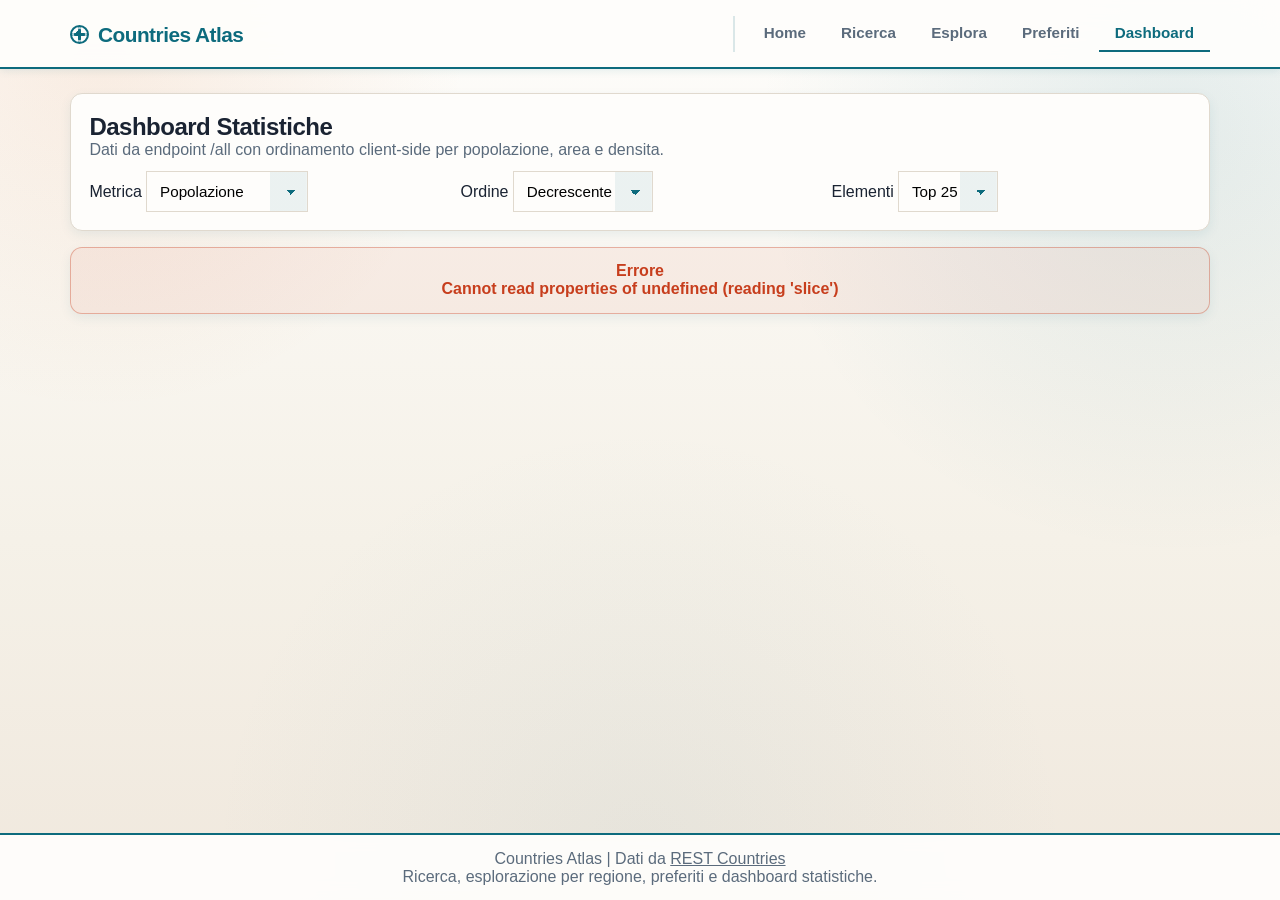
==== public/dashboard.html @ 59f1afef "Setup (#1) * init  * Aggiungi favicon e aggiorna stili per migliorare l'aspetto visivo dell'app  * A" ====
<!DOCTYPE html>
<html lang="it">
<head>
    <meta charset="UTF-8">
    <meta name="viewport" content="width=device-width, initial-scale=1.0">
    <title>Dashboard Statistiche - Countries Atlas</title>
    <link rel="stylesheet" href="style.css">
    <link rel="icon" href="data:image/svg+xml,<svg xmlns='http://www.w3.org/2000/svg' viewBox='0 0 100 100'><circle cx='50' cy='50' r='45' fill='none' stroke='%230d6b7d' stroke-width='3'/><circle cx='50' cy='50' r='32' fill='%230d6b7d' opacity='0.3'/><circle cx='38' cy='38' r='12' fill='%230d6b7d'/><rect x='45' y='35' width='10' height='30' fill='%230d6b7d'/><rect x='35' y='45' width='30' height='10' fill='%230d6b7d'/></svg>">
</head>
<body>
    <main class="main-content">
        <section class="panel page-section">
            <h2>Dashboard Statistiche</h2>
            <p class="section-description">
                Dati da endpoint /all con ordinamento client-side per popolazione, area e densita.
            </p>
            <div class="form-grid">
                <!-- TODO 2: Aggiungere la classe corretta per mostrare i gruppi del form correttamente -->
                <div class="">
                    <label for="metric-select">Metrica</label>
                    <select id="metric-select">
                        <option value="population">Popolazione</option>
                        <option value="area">Area geografica</option>
                        <option value="density">Densita</option>
                    </select>
                </div>
                <div class="">
                    <label for="order-select">Ordine</label>
                    <select id="order-select">
                        <option value="desc">Decrescente</option>
                        <option value="asc">Crescente</option>
                    </select>
                </div>
                <div class="">
                    <label for="limit-select">Elementi</label>
                    <select id="limit-select">
                        <option value="10">Top 10</option>
                        <option value="25" selected>Top 25</option>
                        <option value="50">Top 50</option>
                        <option value="250">Tutti</option>
                    </select>
                </div>
            </div>
        </section>

        <section class="page-section">
            <div id="dashboard-table"></div>
        </section>
    </main>

    <script type="module" src="../scripts/pages/dashboard.js"></script>
</body>
</html>
---- public/style.css ----
:root {
    --bg: #f5f1e8;
    --surface: #fefdfb;
    --ink: #1a2332;
    --ink-soft: #5b6b7c;
    --brand: #0d6b7d;
    --brand-dark: #084d5e;
    --brand-light: #1a99b8;
    --accent: #d97c3c;
    --danger: #c73e1d;
    --border: #e0d9ce;
    --radius: 12px;
    --shadow: 0 4px 12px rgba(13, 107, 125, 0.08);
    --shadow-lg: 0 8px 24px rgba(13, 107, 125, 0.12);
    --shadow-btn: 0 4px 12px rgba(13, 107, 125, 0.15);
}

* {
    box-sizing: border-box;
    margin: 0;
    padding: 0;
}

body {
    min-height: 100vh;
    display: flex;
    flex-direction: column;
    font-family: -apple-system, "Segoe UI", "Helvetica Neue", sans-serif;
    color: var(--ink);
    background:
        radial-gradient(circle at 8% 5%, rgba(217, 124, 60, 0.12), transparent 25%),
        radial-gradient(circle at 92% 15%, rgba(13, 107, 125, 0.1), transparent 30%),
        radial-gradient(circle at 50% 95%, rgba(107, 159, 177, 0.08), transparent 40%),
        linear-gradient(180deg, #fefdfb 0%, var(--bg) 60%, #f0e8dd 100%);
}

a {
    color: inherit;
}

.main-content {
    width: min(1140px, 92vw);
    margin: 0 auto;
    padding: 1.5rem 0 2.8rem;
    flex: 1 0 auto;
}

.page-section {
    margin-bottom: 1rem;
}

.header {
    position: sticky;
    top: 0;
    z-index: 20;
    border-bottom: 2px solid var(--brand);
    background: rgba(254, 253, 251, 0.95);
    backdrop-filter: blur(16px);
    box-shadow: 0 2px 8px rgba(13, 107, 125, 0.1);
}

.header-content,
.footer-content {
    width: min(1140px, 92vw);
    margin: 0 auto;
}

.header-content {
    display: flex;
    justify-content: space-between;
    align-items: center;
    gap: 1rem;
    padding: 0.95rem 0;
}

.logo a {
    display: inline-flex;
    align-items: center;
    gap: 0.55rem;
    text-decoration: none;
    font-size: 1.3rem;
    font-weight: 800;
    color: var(--brand);
    letter-spacing: -0.5px;
}

.logo a::before {
    content: "";
    width: 0.95rem;
    height: 0.95rem;
    border-radius: 50%;
    border: 2px solid var(--brand);
    background:
        radial-gradient(circle at 38% 38%, var(--brand) 0 12%, transparent 13%),
        linear-gradient(90deg, transparent 42%, var(--brand) 42% 58%, transparent 58%),
        linear-gradient(0deg, transparent 42%, var(--brand) 42% 58%, transparent 58%);
    box-shadow: inset 0 0 0 2px rgba(255, 255, 255, 0.65);
}

.header-nav ul {
    display: flex;
    list-style: none;
    align-items: center;
    gap: 0.2rem;
    flex-wrap: wrap;
    border-left: 2px solid rgba(13, 107, 125, 0.15);
    padding-left: 0.8rem;
}

.nav-link {
    display: inline-flex;
    align-items: center;
    text-decoration: none;
    color: var(--ink-soft);
    font-weight: 700;
    padding: 0.52rem 1rem;
    border-radius: 0;
    border: none;
    border-bottom: 2px solid transparent;
    transition: all 0.18s cubic-bezier(0.4, 0, 0.2, 1);
    position: relative;
    font-size: 0.95rem;
}

.nav-link:hover {
    color: var(--brand);
    border-bottom-color: var(--accent);
}

.nav-link.active {
    color: var(--brand);
    border-bottom-color: var(--brand);
}

.footer {
    border-top: 2px solid var(--brand);
    background: rgba(254, 253, 251, 0.95);
    backdrop-filter: blur(8px);
}

.footer-content {
    text-align: center;
    padding: 0.9rem 0;
    color: var(--ink-soft);
}

.hero,
.panel,
.guide-card,
.country-card,
.records-panel,
.loading,
.error,
.empty {
    border: 1px solid var(--border);
    border-radius: var(--radius);
    background: var(--surface);
    box-shadow: var(--shadow);
    transition: all 0.25s cubic-bezier(0.4, 0, 0.2, 1);
}

.hero:hover,
.panel:hover,
.country-card:hover,
.guide-card:hover {
    box-shadow: var(--shadow-lg);
    border-color: rgba(13, 107, 125, 0.15);
}

.hero,
.panel {
    padding: 1.15rem;
}

.hero p,
.section-description,
.guide-card p,
.country-meta,
.footer-content p {
    color: var(--ink-soft);
}

.quick-links {
    margin-top: 1.2rem;
    display: flex;
    gap: 0.75rem;
    flex-wrap: wrap;
    position: relative;
    z-index: 1;
}

.guide-grid,
.cards-grid {
    display: grid;
    grid-template-columns: repeat(4, minmax(0, 1fr));
    gap: 0.8rem;
    margin-top: 0.8rem;
}

.guide-card {
    padding: 1.15rem;
    position: relative;
    border-left: 3px solid var(--accent);
    background: var(--surface);
    border-radius: 12px;
    overflow: hidden;
}

.guide-card h4 {
    color: var(--brand);
    margin-bottom: 0.55rem;
    font-weight: 700;
    position: relative;
    z-index: 1;
    font-size: 1.05rem;
}

.guide-card p {
    color: var(--ink-soft);
}

.form-grid {
    margin-top: 0.75rem;
    display: grid;
    grid-template-columns: repeat(auto-fit, minmax(210px, 1fr));
    gap: 0.75rem;
}

.form-group {
    display: flex;
    flex-direction: column;
    gap: 0.45rem;
}

.input-wide {
    grid-column: 1 / -1;
}

.form-group label {
    font-weight: 700;
    color: var(--brand);
    font-size: 0.92rem;
}

input,
select,
button {
    font: inherit;
}

/* TODO 2: manca il bordo arrotondato (usare la variabile CSS --radius) */
input,
select {
    border: 1.5px solid var(--border);
    
    padding: 0.68rem 0.8rem;
    background: var(--surface);
    transition: all 0.25s cubic-bezier(0.4, 0, 0.2, 1);
    font-size: 0.95rem;
}

select {
    appearance: none;
    -webkit-appearance: none;
    -moz-appearance: none;
    padding-right: 2.45rem;
    background-image:
        linear-gradient(45deg, transparent 50%, var(--brand) 50%),
        linear-gradient(135deg, var(--brand) 50%, transparent 50%),
        linear-gradient(to right, rgba(13, 107, 125, 0.08), rgba(13, 107, 125, 0.08));
    background-position:
        calc(100% - 1rem) calc(50% + 0.12rem),
        calc(100% - 0.72rem) calc(50% + 0.12rem),
        100% 0;
    background-size: 0.34rem 0.34rem, 0.34rem 0.34rem, 2.3rem 100%;
    background-repeat: no-repeat;
}

.input-wrapper {
    display: flex;
    gap: 0.45rem;
}

.input-wrapper input {
    flex: 1;
}

.btn {
    border: none;
    border-radius: 10px;
    padding: 0.68rem 1.1rem;
    font-weight: 700;
    cursor: pointer;
    transition: all 0.2s cubic-bezier(0.4, 0, 0.2, 1);
    display: inline-flex;
    align-items: center;
    gap: 0.45rem;
    justify-content: center;
    line-height: 1;
    font-size: 0.95rem;
    position: relative;
    overflow: hidden;
}

.btn::before {
    content: "";
    position: absolute;
    top: 0;
    left: -100%;
    width: 100%;
    height: 100%;
    background: rgba(255, 255, 255, 0.2);
    transition: left 0.3s ease;
    z-index: -1;
}

.btn:hover::before {
    left: 100%;
}

.btn-primary {
    background: var(--brand);
    color: #fff;
    box-shadow: var(--shadow-btn), inset 0 1px 0 rgba(255, 255, 255, 0.2);
}

.btn-primary:hover {
    background: var(--brand-dark);
    box-shadow: 0 8px 20px rgba(13, 107, 125, 0.25);
}

.btn-primary:active {
    box-shadow: inset 0 2px 4px rgba(0, 0, 0, 0.2);
}

.btn-secondary {
    background: var(--surface);
    border: 1.5px solid rgba(13, 107, 125, 0.25);
    color: var(--brand);
    font-weight: 700;
    box-shadow: var(--shadow-btn);
}

.btn-secondary:hover {
    background: var(--surface);
    border-color: rgba(13, 107, 125, 0.35);
    box-shadow: 0 6px 16px rgba(13, 107, 125, 0.15);
    color: var(--brand);
}

.btn-secondary:active {
    box-shadow: inset 0 1px 2px rgba(0, 0, 0, 0.1);
}

.btn-danger {
    background: rgba(199, 62, 29, 0.15);
    border: 1.5px solid rgba(199, 62, 29, 0.3);
    color: var(--danger);
    font-weight: 700;
}

.btn-danger:hover {
    background: rgba(199, 62, 29, 0.22);
    border-color: var(--danger);
    box-shadow: 0 4px 12px rgba(199, 62, 29, 0.2);
}

.btn-favorite {
    position: absolute;
    top: 0.75rem;
    right: 0.75rem;
    width: 2.4rem;
    height: 2.4rem;
    padding: 0;
    margin: 0;
    border: 1.5px solid rgba(217, 124, 60, 0.4);
    border-radius: 50%;
    background: rgba(255, 255, 255, 0.98);
    cursor: pointer;
    z-index: 10;
    display: flex;
    align-items: center;
    justify-content: center;
    font-size: 1.4rem;
    color: var(--accent);
    line-height: 1;
    box-shadow: 0 2px 8px rgba(13, 107, 125, 0.12);
    text-decoration: none;
    outline: none;
    gap: 0;
}

.btn-favorite:hover {
    background: var(--accent);
    color: #fff;
    border-color: var(--accent);
    transform: scale(1.15);
    box-shadow: 0 4px 14px rgba(217, 124, 60, 0.35);
}

.btn-favorite:active {
    transform: scale(0.95);
    box-shadow: 0 2px 6px rgba(217, 124, 60, 0.2);
}

.hidden {
    display: none;
}

.suggestions {
    margin-top: 0.4rem;
    border: 1px solid var(--border);
    border-radius: 10px;
    background: var(--surface);
    overflow: hidden;
    box-shadow: var(--shadow);
}

.suggestion-item {
    width: 100%;
    text-align: left;
    border: 0;
    background: transparent;
    padding: 0.65rem 0.8rem;
    cursor: pointer;
    transition: all 0.15s ease;
    font-weight: 500;
}

.suggestion-item:hover {
    background: rgba(13, 107, 125, 0.08);
    padding-left: 1.1rem;
    color: var(--brand);
    font-weight: 600;
}

.country-card {
    padding: 0.95rem;
    display: flex;
    flex-direction: column;
    gap: 0.65rem;
    overflow: hidden;
    position: relative;
    background: var(--surface);
}

.country-card::before {
    content: "";
    position: absolute;
    top: 0;
    left: 0;
    right: 0;
    height: 3px;
    background: linear-gradient(90deg, var(--brand), var(--accent));
    transform: scaleX(0);
    transform-origin: left;
    transition: transform 0.3s cubic-bezier(0.4, 0, 0.2, 1);
}

.country-card:hover::before {
    transform: scaleX(1);
}

.country-flag {
    width: 100%;
    aspect-ratio: 16 / 9;
    height: auto;
    object-fit: cover;
    object-position: center;
    border-radius: 10px;
    border: 1px solid var(--border);
    background: #fff;
    transition: filter brightness 0.25s ease;
}

.country-card:hover .country-flag {
    filter: brightness(1.08) saturate(1.1);
}

.country-header {
    display: flex;
    justify-content: space-between;
    align-items: center;
    gap: 0.85rem;
}

.country-title {
    font-size: 1.12rem;
    font-weight: 700;
    color: var(--brand);
    letter-spacing: -0.3px;
}

.country-code {
    font-size: 0.75rem;
    color: var(--brand);
    font-weight: 800;
    background: rgba(13, 107, 125, 0.08);
    padding: 0.3rem 0.6rem;
    border-radius: 6px;
    text-transform: uppercase;
    letter-spacing: 0.6px;
    border: 1px solid rgba(13, 107, 125, 0.12);
}

.country-meta {
    display: grid;
    gap: 0.3rem;
    font-size: 0.9rem;
    background: transparent;
    padding: 0;
    border-radius: 0;
    border-left: none;
}

.country-meta strong {
    color: var(--brand);
    font-weight: 700;
}

.records-panel {
    padding: 0.75rem;
}

.records-header {
    display: flex;
    justify-content: flex-end;
    margin-bottom: 0.45rem;
}

.records-table-wrapper {
    overflow-x: auto;
}

.records-table {
    width: 100%;
    border-collapse: collapse;
    min-width: 760px;
}

/* TODO 2: Aggiungere del padding per migliorare la leggibilità,
           mettere un bordo sotto in modo da separare le righe (per il colore usare la variabile --border),
           allineare il testo a sinistra 
 */
.records-table th,
.records-table td {
}

.records-table th {
    color: var(--ink-soft);
    font-weight: 700;
    background: rgba(13, 107, 125, 0.05);
    border-bottom: 2px solid var(--brand);
}

.records-row {
    transition: background 0.15s ease;
}

.records-row:hover {
    background: rgba(13, 107, 125, 0.06);
}

.loading,
.error,
.empty {
    padding: 0.9rem;
    text-align: center;
}

.empty {
    border-color: rgba(13, 107, 125, 0.15);
    background: rgba(13, 107, 125, 0.03);
    color: var(--ink-soft);
}

.error {
    border-color: rgba(199, 62, 29, 0.35);
    background: rgba(199, 62, 29, 0.06);
    color: var(--danger);
    font-weight: 600;
}

/* ===== Hero & Special Sections ===== */
.hero {
    background: var(--surface);
    position: relative;
    overflow: hidden;
    border: 1px solid rgba(13, 107, 125, 0.12);
}

.hero::before {
    content: "";
    position: absolute;
    top: -50%;
    right: -20%;
    width: 40vw;
    height: 40vw;
    border-radius: 50%;
    background: radial-gradient(circle, rgba(13, 107, 125, 0.08), transparent 70%);
    pointer-events: none;
    z-index: 0;
}

.hero h2 {
    position: relative;
    color: var(--brand);
    font-size: clamp(1.5rem, 3.8vw, 2.2rem);
    margin-bottom: 0.6rem;
    font-weight: 800;
    letter-spacing: -0.6px;
    z-index: 1;
}

.hero p {
    position: relative;
    color: var(--ink-soft);
    line-height: 1.8;
    font-size: 1rem;
    z-index: 1;
}

/* ===== Input Focus States ===== */
select:hover {
    border-color: rgba(13, 107, 125, 0.28);
    background-color: #fff;
}

select:focus {
    border-color: var(--brand);
    background-color: #fff;
    box-shadow: 0 0 0 4px rgba(13, 107, 125, 0.15);
    outline: none;
}

input:focus {
    border-color: var(--brand);
    background: var(--surface);
    box-shadow: 0 0 0 4px rgba(13, 107, 125, 0.15);
    outline: none;
}

/* ===== Grid & Layout ===== */
.form-grid {
    margin-top: 0.75rem;
    display: grid;
    grid-template-columns: repeat(auto-fit, minmax(210px, 1fr));
    gap: 0.75rem;
}

.input-wide {
    grid-column: 1 / -1;
}

.section-description {
    color: var(--ink-soft);
}

.hidden {
    display: none;
}

/* ===== Loading State ===== */
.loading {
    display: flex;
    align-items: center;
    justify-content: center;
    gap: 0.95rem;
    min-height: 140px;
    color: var(--brand);
    font-weight: 700;
    background: rgba(13, 107, 125, 0.04);
    border-radius: 12px;
    font-size: 1rem;
}

.loading::after {
    content: "";
    display: inline-block;
    width: 18px;
    height: 18px;
    border-radius: 50%;
    border: 2.5px solid rgba(13, 107, 125, 0.15);
    border-top-color: var(--brand);
    border-right-color: var(--accent);
    animation: spin 0.8s cubic-bezier(0.4, 0, 0.6, 1) infinite;
}

@keyframes spin {
    to { transform: rotate(360deg); }
}

@media (max-width: 760px) {
    .header-content {
        flex-direction: column;
        align-items: flex-start;
    }

    .input-wrapper {
        flex-direction: column;
    }

    .btn {
        width: 100%;
    }
}

@media (max-width: 1100px) {
    .cards-grid {
        grid-template-columns: repeat(2, minmax(0, 1fr));
    }
}

@media (max-width: 640px) {
    .cards-grid {
        grid-template-columns: 1fr;
    }
}

/* ===== Typography Enhancements ===== */
h1, h2, h3 {
    letter-spacing: -0.5px;
}

h3 {
    color: var(--brand);
    font-size: 1.35rem;
    margin-bottom: 0.9rem;
    font-weight: 800;
    position: relative;
    padding-bottom: 0.5rem;
}

h3::after {
    content: "";
    position: absolute;
    bottom: 0;
    left: 0;
    width: 50px;
    height: 3px;
    background: linear-gradient(90deg, var(--brand), var(--accent));
    border-radius: 2px;
}
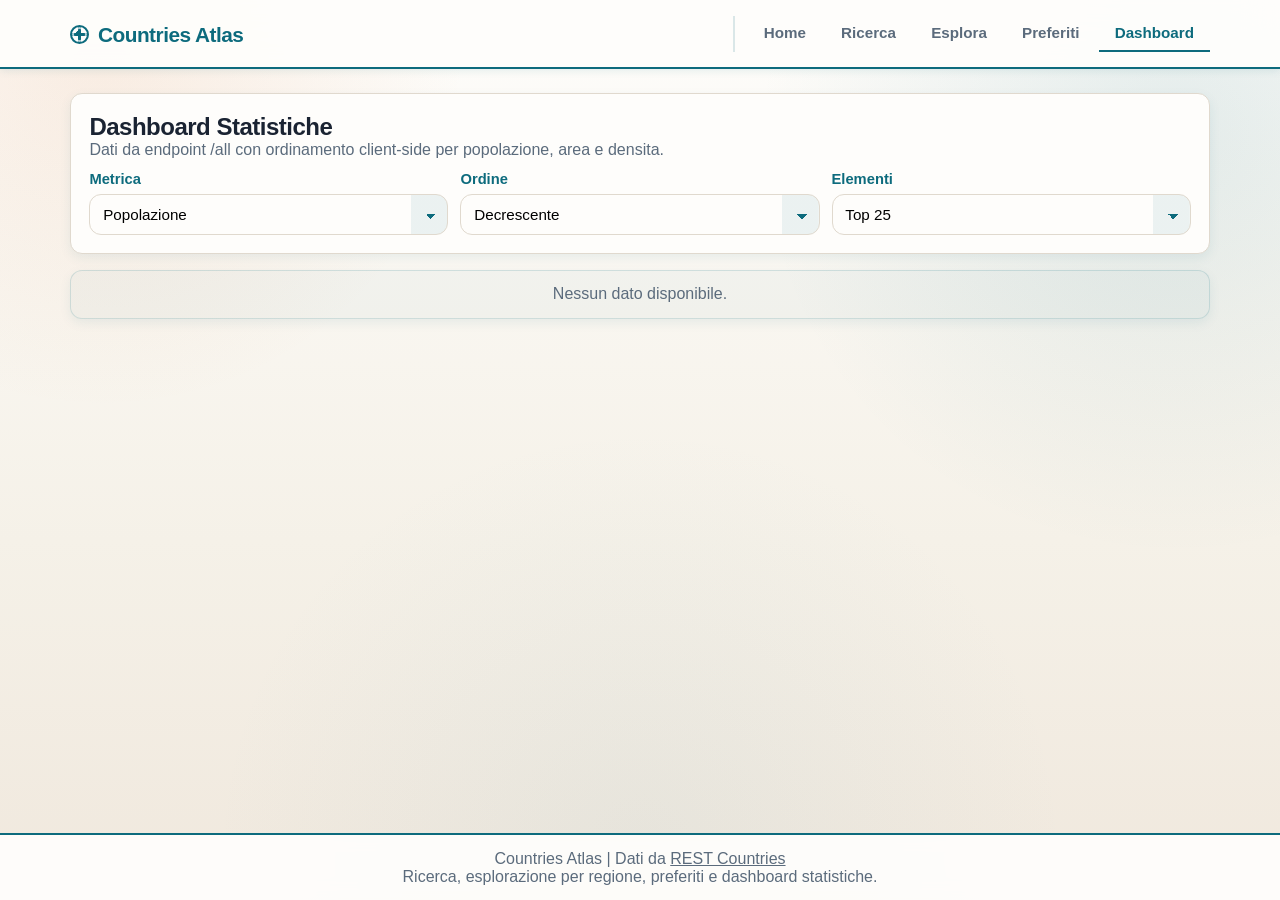
==== commit a040d8bb: "test fatto" ====
--- a/public/dashboard.html
+++ b/public/dashboard.html
@@ -16,7 +16,7 @@
             </p>
             <div class="form-grid">
                 <!-- TODO 2: Aggiungere la classe corretta per mostrare i gruppi del form correttamente -->
-                <div class="">
+                <div class="form-group label">
                     <label for="metric-select">Metrica</label>
                     <select id="metric-select">
                         <option value="population">Popolazione</option>
@@ -24,14 +24,14 @@
                         <option value="density">Densita</option>
                     </select>
                 </div>
-                <div class="">
+                <div class="form-group label">
                     <label for="order-select">Ordine</label>
                     <select id="order-select">
                         <option value="desc">Decrescente</option>
                         <option value="asc">Crescente</option>
                     </select>
                 </div>
-                <div class="">
+                <div class="form-group label">
                     <label for="limit-select">Elementi</label>
                     <select id="limit-select">
                         <option value="10">Top 10</option>
--- a/public/style.css
+++ b/public/style.css
@@ -257,6 +257,7 @@
     background: var(--surface);
     transition: all 0.25s cubic-bezier(0.4, 0, 0.2, 1);
     font-size: 0.95rem;
+    border-radius: var(--radius) ;
 }
 
 select {
@@ -274,6 +275,7 @@
         100% 0;
     background-size: 0.34rem 0.34rem, 0.34rem 0.34rem, 2.3rem 100%;
     background-repeat: no-repeat;
+   
 }
 
 .input-wrapper {
@@ -544,6 +546,9 @@
  */
 .records-table th,
 .records-table td {
+    padding: 0.9rem;
+    border-bottom:  2px solid var(--border);
+    text-align: left;
 }
 
 .records-table th {
